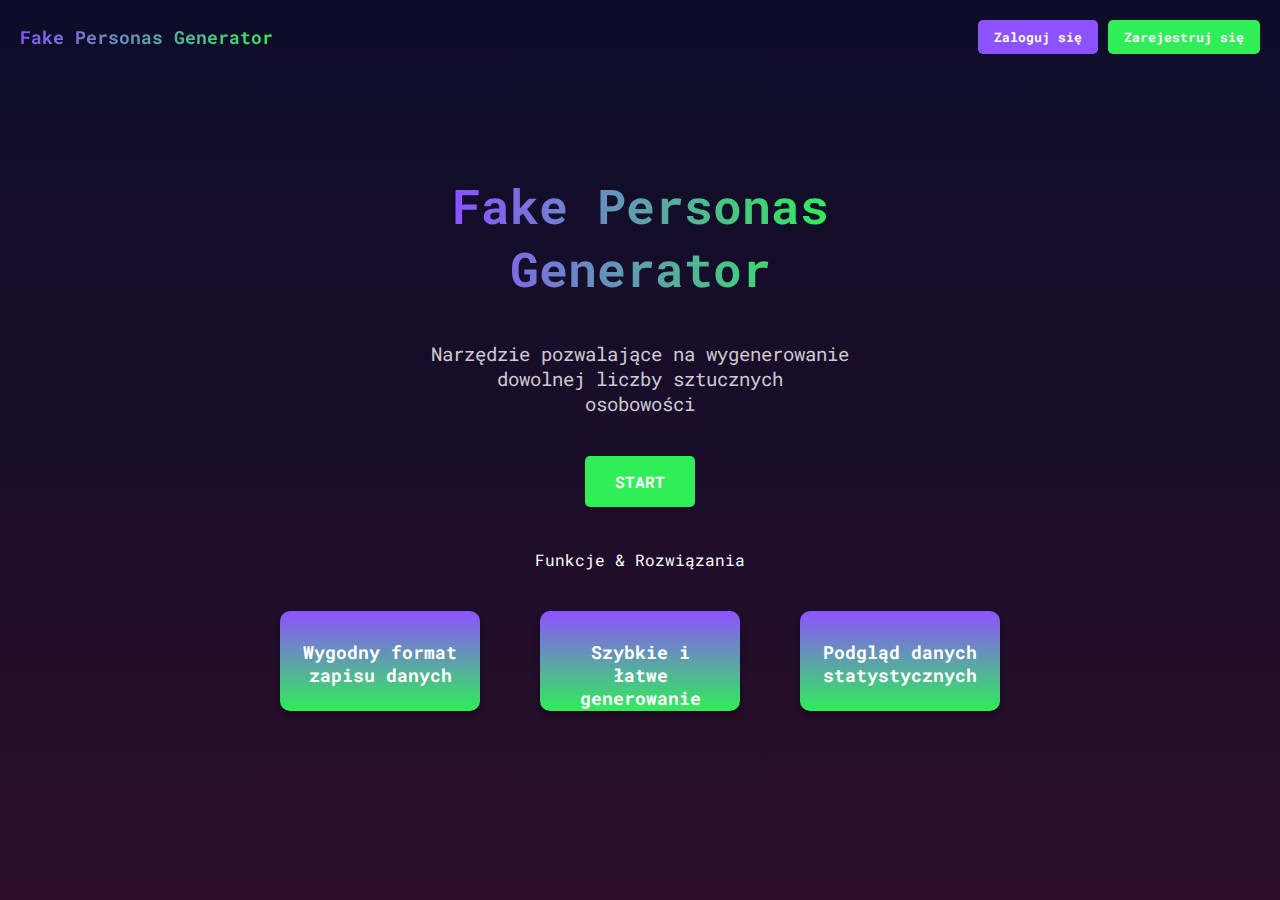
==== fake_persona_generator/thesis_code/templates/index.html @ 55bc8460 "Add files via upload" ====
<!DOCTYPE html>
<html lang="pl">
<head>
    <meta charset="UTF-8">
    <meta name="viewport" content="width=device-width, initial-scale=1.0">
    <title>Fake Personas Generator</title>
    <link rel="stylesheet" href="../static/style.css">
    <link rel="stylesheet" href="../static/login_register.css">
    <link href="https://fonts.googleapis.com/css2?family=Roboto+Mono:wght@400;700&display=swap" rel="stylesheet">
    <script>
      function getCookie(name) {
        const cookies = document.cookie.split("; ");
        for (const cookie of cookies) {
          const [key, value] = cookie.split("=");
          if (key === name) {
            return value;
          }
        }
        return null;
      }
  
      function onPageLoad() {
        const user_id = getCookie("user_id");
        if (user_id) {
          console.log("Welcome back, " + user_id);

        } else {
          console.log("No username cookie found.");
        }
      }
  
      window.onload = onPageLoad;
    </script>
</head>
<body>
    <header>
        <div class="navbar">
            <div class="logo">Fake Personas Generator</div>
            <div class="buttons">
                <button class="nav-button" id="login-button">Zaloguj się</button>
                <button class="nav-button register" id="register-button">Zarejestruj się</button>
            </div>
        </div>
    </header>

    <main>
        <h1><span>Fake Personas <br>Generator</span></h1>
        <br>
        <p class="description">Narzędzie pozwalające na wygenerowanie<br>dowolnej liczby sztucznych<br>osobowości</p>
        <a class="start-button" href="parameters.html" style="text-decoration: none;">START</a>
    </main>
    <br>
    <br>
    <p class="description">Funkcje & Rozwiązania</p>
    <br>
    <div class="infobox-container">
      <div class="infobox">
        <!-- <img src="icon1.png" alt="Data Format Icon">-->
        <h3>Wygodny format zapisu danych</h3>
      </div>
      <div class="infobox">
        <!--<img src="icon2.png" alt="Quick Generation Icon">-->
        <h3>Szybkie i łatwe generowanie</h3>
      </div>
      <div class="infobox">
        <!--<img src="icon3.png" alt="Data View Icon">-->
        <h3>Podgląd danych statystycznych</h3>
      </div>
    </div>
    <br>
    <br>
    <br>
    <br>
    

    <div id="popup" class="popup">
      <div class="popup-content">
          <span class="close-btn" id="closePopup">&times;</span>

          <!-- Login form -->
          <div id="loginForm" class="form" style="display: none;">
              <h2 style = "color: black;">Logowanie</h2>
              <form>
                  <label style = "color: black;" for="loginUsername">Nazwa użytkownika:</label>
                  <input type="text" id="loginUsername" placeholder="Wpisz nazwę użytkownika" required>
                  <label style = "color: black;" for="loginPassword">Hasło:</label>
                  <input type="password" id="loginPassword" placeholder="Wpisz hasło" required>
                  <button type="submit">Zaloguj się</button>
              </form>
          </div>

          <!-- Register form -->
          <div id="registerForm" class="form" style="display: none;">
              <h2 style = "color: black;">Rejestracja</h2>
              <form>
                  <label style = "color: black;" for="registerUsername">Nazwa użytkownika:</label>
                  <input type="text" id="registerUsername" placeholder="Stwórz nazwę użytkownika" required>
                  <label style = "color: black;" for="registerEmail">E-mail:</label>
                  <input type="email" id="registerEmail" placeholder="Wpisz adres E-mail" required>
                  <label style = "color: black;" for="registerPassword">Hasło:</label>
                  <input type="password" id="registerPassword" placeholder="Stwórz hasło" required>
                  <button type="submit">Zarejestruj się</button>
              </form>
          </div>
          <h3 style="color: red; display: none;" id="login_register_error"></h3>
      </div>

  </div>

    <script src="/FakeDataGenerator/components/login_register.js"></script>
    <script src="/FakeDataGenerator/components/traversal.js"></script>
</body>
</html>
---- fake_persona_generator/thesis_code/static/style.css ----
/* MainPage Styling */
* {
    margin: 0;
    padding: 0;
    box-sizing: border-box;
}

body {
    font-family: Roboto Mono, monospace;
    color: white;
    background: linear-gradient(180deg, #0D0D29 0%, #1A0D29 50%, #2B0D29 100%);
    display: flex;
    flex-direction: column;
    align-items: stretch;
    min-height: 100vh;
    text-align: center;
}

/* Navbar Styling */
.navbar {
    width: 100%;
    display: flex;
    justify-content: space-between;
    align-items: center;
    padding: 20px;
}

.logo {
    font-size: 18px;
    color: #a1ffce;
    font-weight: bold;
}

.logo span {
    color: #69f0ae; /* Adding a second color to emphasize "Generator" */
}

.buttons {
    display: flex;
    gap: 10px;
}

.nav-button {
    font-family: Roboto Mono, monospace;
    background-color: #8c52ff;
    border: none;
    color: white;
    font-weight: bold;
    padding: 8px 16px;
    border-radius: 5px;
    cursor: pointer;
    margin-left: auto;
}

.nav-button.register {
    background-color: #2FEE58;
}

.nav-button:hover {
    opacity: 0.8;
}

.logo {
    font-size: 18px;
    background: linear-gradient(90deg, #8c52ff, #2FEE58);
    -webkit-background-clip: text;
    -webkit-text-fill-color: transparent;
    background-clip: text;  
    color: #2FEE58;
}


/* Main Content Styling */
main {
    display: flex;
    flex-direction: column;
    align-items: center;
    margin-top: 100px;
}

main h1 {
    font-size: 3rem;
    font-weight: bold;
    margin-bottom: 20px;
    background: linear-gradient(90deg, #8c52ff, #2FEE58);
    -webkit-background-clip: text;
    -webkit-text-fill-color: transparent;
    background-clip: text;  
    color: #2FEE58;
}

main h1 span {
    color: #8c52ff; /* Gradient color effect */
}

main p {
    font-size: 1.2rem;
    margin-bottom: 40px;
    color: #ffffffcc; /* Slight transparency */
}

.start-button {
    background-color: #2FEE58;
    font-weight: bold;
    color: white;
    border: none;
    padding: 15px 30px;
    font-size: rem;
    font-weight: bold;
    border-radius: 5px;
    cursor: pointer;
    transition: transform 0.3s ease;
}

.start-button:hover {
    transform: scale(1.1);
}

.infobox-container {
    display: flex;
    justify-content: center;
    gap: 60px;
    margin-top: 20px;
  }

  .infobox {
    background: linear-gradient(#8c52ff, #2FEE58);
    padding: 20px;
    border-radius: 10px;
    width: 200px;
    height: 100px;
    text-align: center;
    box-shadow: 0 4px 6px rgba(0, 0, 0, 0.3);
  }

  .infobox img {
    width: 50px;
    height: 50px;
    margin-bottom: 10px;
  }

  .infobox h3 {
    font-size: 1.1em;
    margin-top: 10px;
  }
/* Footer */
footer {
    position: absolute;
    bottom: 20px;
    color: #ffffffcc;
}

footer p {
    font-size: 1rem;
}


h2 {
    font-size: 1.2rem;
    margin-bottom: 40px;
    color: #ffffffcc; /* Slight transparency */
    margin-left: 20px;
}
---- fake_persona_generator/thesis_code/static/login_register.css ----
#openPopup {
    padding: 10px 20px;
    font-size: 16px;
    background-color: #007bff;
    color: white;
    border: none;
    border-radius: 5px;
    cursor: pointer;
}

.popup {
    display: none;
    position: fixed;
    top: 0;
    left: 0;
    width: 100%;
    height: 100%;
    background-color: rgba(0, 0, 0, 0.5);
    justify-content: center;
    align-items: center;
    z-index: 1000;
}

.popup-content {
    background-color: white;
    padding: 20px;
    border-radius: 10px;
    box-shadow: 0 4px 8px rgba(0, 0, 0, 0.2);
    text-align: center;
    width: 300px;
    position: relative;
}

.close-btn {
    position: absolute;
    top: 10px;
    right: 10px;
    font-size: 18px;
    font-weight: bold;
    color: #333;
    cursor: pointer;
}

form {
    display: flex;
    flex-direction: column;
    gap: 10px;
}

input {
    padding: 10px;
    font-size: 14px;
    border: 1px solid #ccc;
    border-radius: 5px;
}

button[type="submit"] {
    background-color: #28a745;
    color: white;
    border: none;
    border-radius: 5px;
    padding: 10px;
    font-size: 16px;
    cursor: pointer;
}

button[type="submit"]:hover {
    background-color: #218838;
}
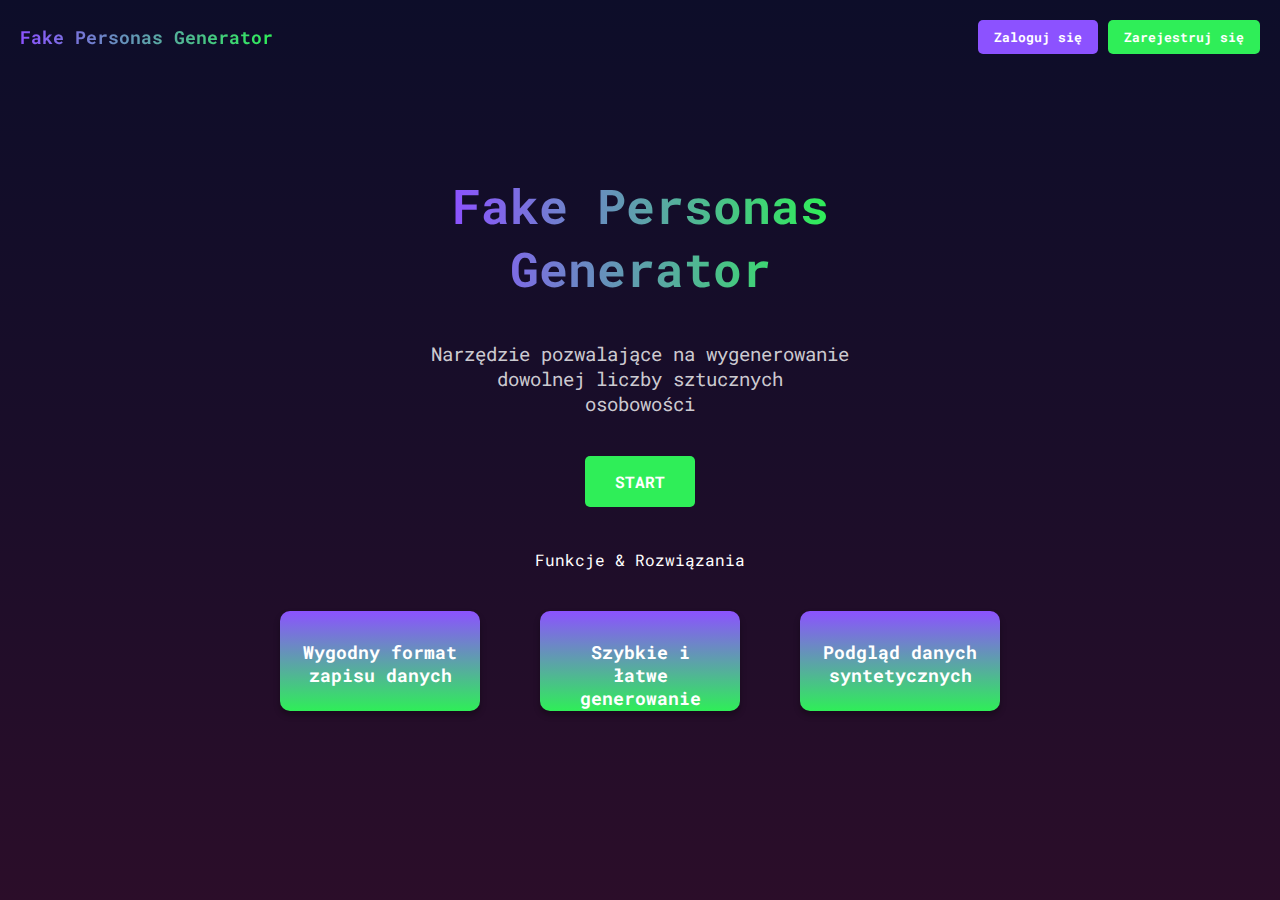
==== commit 0e9afa28: "Update" ====
--- a/fake_persona_generator/thesis_code/templates/index.html
+++ b/fake_persona_generator/thesis_code/templates/index.html
@@ -64,7 +64,7 @@
       </div>
       <div class="infobox">
         <!--<img src="icon3.png" alt="Data View Icon">-->
-        <h3>Podgląd danych statystycznych</h3>
+        <h3>Podgląd danych syntetycznych</h3>
       </div>
     </div>
     <br>
